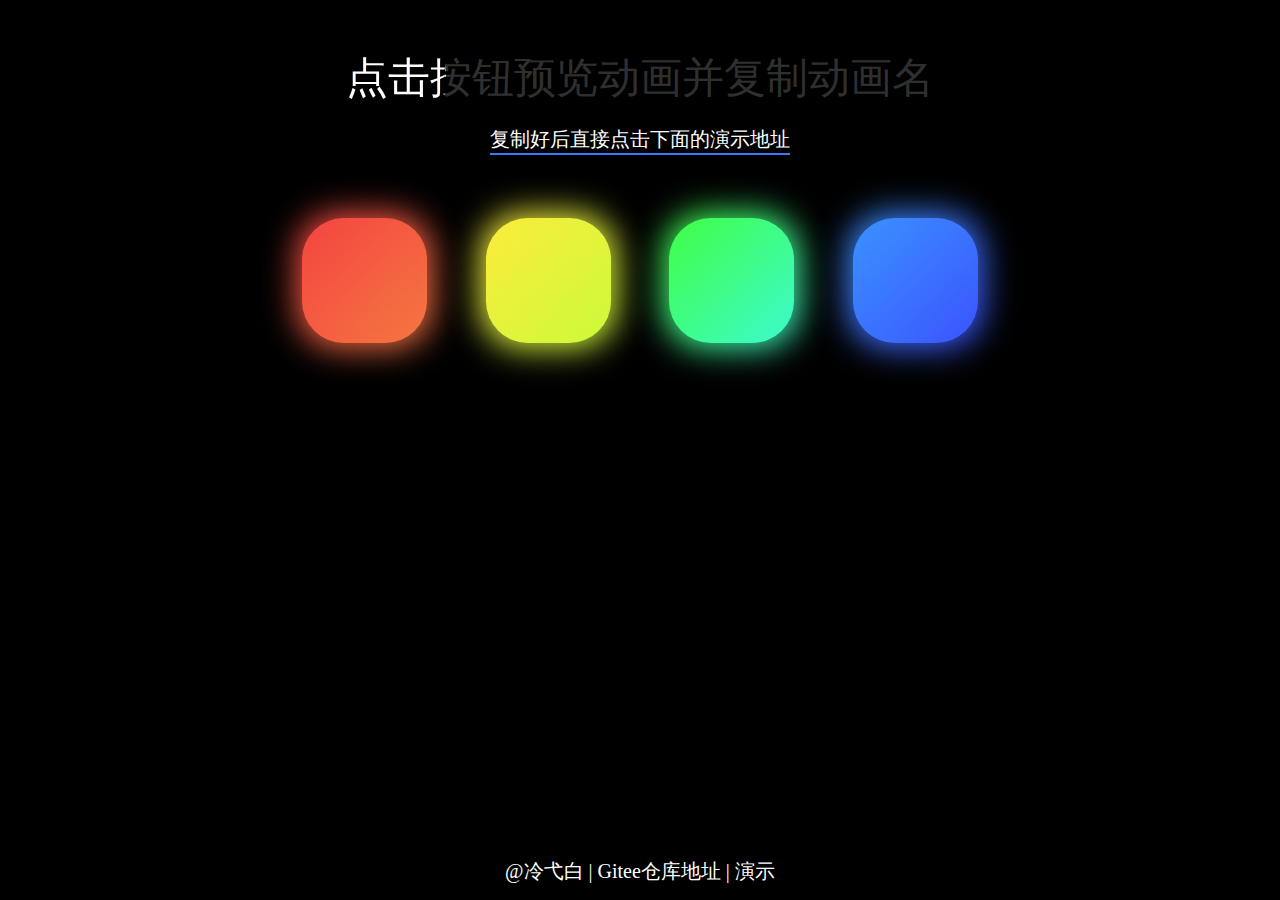
==== index.html @ 64d6c7ed "删除同步运动的按钮，替换为提示" ====
<!DOCTYPE html>
<html lang="en">

<head>
  <meta charset="UTF-8" />
  <meta http-equiv="X-UA-Compatible" content="ie=edge" />
  <meta name="viewport" content="width=device-width, initial-scale=1.0, maximum-scale=10.0" />
  <title>冷弋白的网页</title>
  <link rel="stylesheet" href="./src/css/index.css" />
  <script src="http://lengyibai.gitee.io/scroll-animat/scroll-animat.js"></script>
</head>

<body>
  <div class="success">
    <span>复制成功！</span>
  </div>
  <span class="copy">点击按钮预览动画并复制动画名</span>
  <span class="delay">复制好后直接点击下面的演示地址</span>
  <div class="a">
    <ul class="animats">
    </ul>
    <ul class="boxs">
      <div class="box" style="--i: 0"></div>
      <div class="box" style="--i: 1"></div>
      <div class="box" style="--i: 2"></div>
      <div class="box" style="--i: 3"></div>
    </ul>
  </div>
  <div class="lyb">
    <a href="https://wpa.qq.com/msgrd?v=3&uin=1329670984&site=qq&menu=yes" target="_blank">@冷弋白</a>
    |
    <a href="https://gitee.com/lengyibai/scroll-animat" target="_blank">Gitee仓库地址</a>
    |
    <a href="https://lengyibai.gitee.io/scroll-animat/src/test/" target="_blank">演示</a>
  </div>
  <script src="./src/js/flexible.js"></script>
  <script src="./src/js/index.js"></script>
</body>

</html>
---- src/css/index.css ----
@media screen and (max-width: 1470px) {
  html {
    font-size: 147px;
  }
}
@media screen and (max-width: 1380px) {
  html {
    font-size: 120px;
  }
  li {
    width: 175px !important;
    font-size: 20px !important;
  }
  .box {
    width: 125px !important;
    height: 125px !important;
  }
}

@media screen and (max-width: 992px) {
  html {
    font-size: 99px;
  }
}
@media screen and (max-width: 820px) {
  html {
    font-size: 99px;
  }
  li {
    width: 135px !important;
    font-size: 16px !important;
  }
  .box {
    width: 125px !important;
    height: 125px !important;
  }
}
@media screen and (max-width: 720px) {
  .box {
    width: 60px !important;
    height: 60px !important;
  }
}
@media screen and (min-width: 1470px) {
  html {
    font-size: 147px;
  }
}
* {
  margin: 0;
  padding: 0;
  box-sizing: border-box;
  font-size: 0.091rem /* 14/153.6 */;
}

body {
  width: 1536px;
  min-width: 530px;
  width: 100vw;
  height: 100vh;
  display: flex;
  flex-direction: column;
  align-content: center;
  align-items: center;
  background-color: #000;
  perspective: 1000px;
  overflow: hidden;
}

.success {
  width: 100vw;
  text-align: center;
  background-color: #fff;
  opacity: 0;
  transition: opacity 0.25s linear;
  padding: 0.065rem /* 10/153.6 */ 0;
}

.success > span {
  color: #000;
  font-size: 25px;
}

.copy {
  position: relative;
  color: rgba(255, 255, 255, 0.2);
  font-size: 0.326rem /* 50/153.6 */;
  margin-bottom: 0.163rem /* 25/153.6 */;
}

.copy:after {
  content: '点击按钮预览动画并复制动画名';
  color: transparent;
  position: absolute;
  left: 0;
  top: 0;
  background-color: #fff;
  -webkit-background-clip: text;
  clip-path: circle(100px at 0% 50%);
  -weblit-clip-path: circle(100px at 0% 50%);
  animation: light 5s infinite;
}
@keyframes light {
  0% {
    clip-path: circle(50px at 0% 50%);
    -weblit-clip-path: circle(50px at 0% 50%);
  }
  50% {
    clip-path: circle(50px at 100% 50%);
    -weblit-clip-path: circle(50px at 100% 50%);
  }
  100% {
    clip-path: circle(50px at 0% 50%);
    -weblit-clip-path: circle(100px at 0% 50%);
  }
}
.a {
  display: flex;
  flex: 1;
  flex-direction: column;
  align-items: center;
}
.animats {
  display: flex;
  width: 90%;
  list-style: none;
  flex-wrap: wrap;
  justify-content: center;
  align-items: center;
  margin-bottom: 0.326rem /* 50/153.6 */;
  pointer-events: none;
}

.boxs {
  display: flex;
  flex-direction: row;
  list-style: none;
  justify-content: center;
}

li {
  position: relative;
  min-width: 80px;
  min-height: 14px;
  line-height: 35px;
  width: 1rem /* 110/153.6 */;
  margin: 0.033rem /* 5/153.6 */;
  font-size: 0.124rem /* 19/153.6 */;
  text-align: center;
  border: 1px solid #fff;
  color: #fff;
  transition: all 0.25s 0.1s ease-out;
  user-select: none;
  cursor: pointer;
  pointer-events: auto;
  overflow: hidden;
}
li::after {
  content: '';
  position: absolute;
  width: 35px;
  height: 35px;
  background-color: #fff;
  border-radius: 50%;
  top: 0;
  bottom: 0;
  left: 50%;
  transition: all 0.25s;
  z-index: -1;
  transform: scale(0);
}

li:hover:after {
  transform: scale(7.5);
  transition: all 0.1s;
}

.animats:hover li {
  opacity: 0.25;
}

.animats li:hover {
  color: #000;
  transition: all 0.1s;
  transform: scale(1.2);
  opacity: 1;
}

.animats li:active {
  transition: all 0.1s;
  background-color: white;
  line-height: 0.1628rem /* 25px -> .1628rem */;
}

.box {
  position: relative;
  height: 1.302rem /* 200/153.6 */;
  width: 1.302rem /* 200/153.6 */;
  margin: 0 0.228rem /* 35/153.6 */;
  border-radius: 0.326rem /* 50/153.6 */;
  border: none;
  outline: none;
  background-size: 400%;
  color: #fff;
  font-size: 0.13rem /* 20/153.6 */;
  letter-spacing: 2px;
  text-transform: uppercase;
  cursor: pointer;
  z-index: 1;
  animation: glow 3s linear infinite;
  animation-delay: calc(var(--i) * 0.1s);
  transition: all 0.25s;
}

@keyframes glow {
  0% {
    background-position: 0%;
  }

  100% {
    background-position: 400%;
  }
}
@keyframes on {
  0%,
  100% {
    transform: scale(1);
  }
  35% {
    transform: scale(0.75);
  }
  75% {
    transform: scale(1.25);
  }
}

.box:hover {
  transition: all 0.5s;
  transform: scale(1.25);
}
.box:active {
  transition: all 0.5s;
  transform: rotateZ(180deg) scale(0.75);
}

.box:nth-of-type(1) {
  background-image: linear-gradient(-45deg, #f44141, #f48941, #f44141);
}

.box:nth-of-type(2) {
  background-image: linear-gradient(-45deg, #ffeb3b, #baff3b, #ffeb3b);
}

.box:nth-of-type(3) {
  background-image: linear-gradient(-45deg, #41ff3b, #3bf8ff, #41ff3b);
}

.box:nth-of-type(4) {
  background-image: linear-gradient(-45deg, #3b96ff, #3b3eff, #3b96ff);
}

.box:before {
  content: '';
  position: absolute;
  top: -5px;
  right: -5px;
  bottom: -5px;
  left: -5px;
  border-radius: inherit;
  filter: blur(0.13rem /* 20/153.6 */);
  opacity: 1;
  z-index: -1;
}

.box:nth-of-type(1):before,
.box:nth-of-type(2):before,
.box:nth-of-type(3):before,
.box:nth-of-type(4):before {
  background: inherit;
}

.delay {
  min-width: 0.651rem /* 100/153.6 */;
  text-align: center;
  color: #fff;
  font-size: 20px;
  margin-bottom: 0.163rem /* 25/153.6 */;
  transition: all 0.25s;
  border-bottom: 2px solid #3b79ff;
  user-select: none;
  cursor: pointer;
}

.delay:hover {
  border-color: #f83bff !important;
}

.lyb {
  width: 100vw;
  text-align: center;
  position: absolute;
  bottom: 0;
  color: #fff;
  padding: 15px;
  font-size: 20px;
  transition: all 0.5s;
  overflow: hidden;
}
.lyb > a {
  font-size: inherit;
  color: #fff;
  text-decoration: none;
  transition: all 0.25s;
}
.lyb > a:hover {
  color: #3b96ff;
}
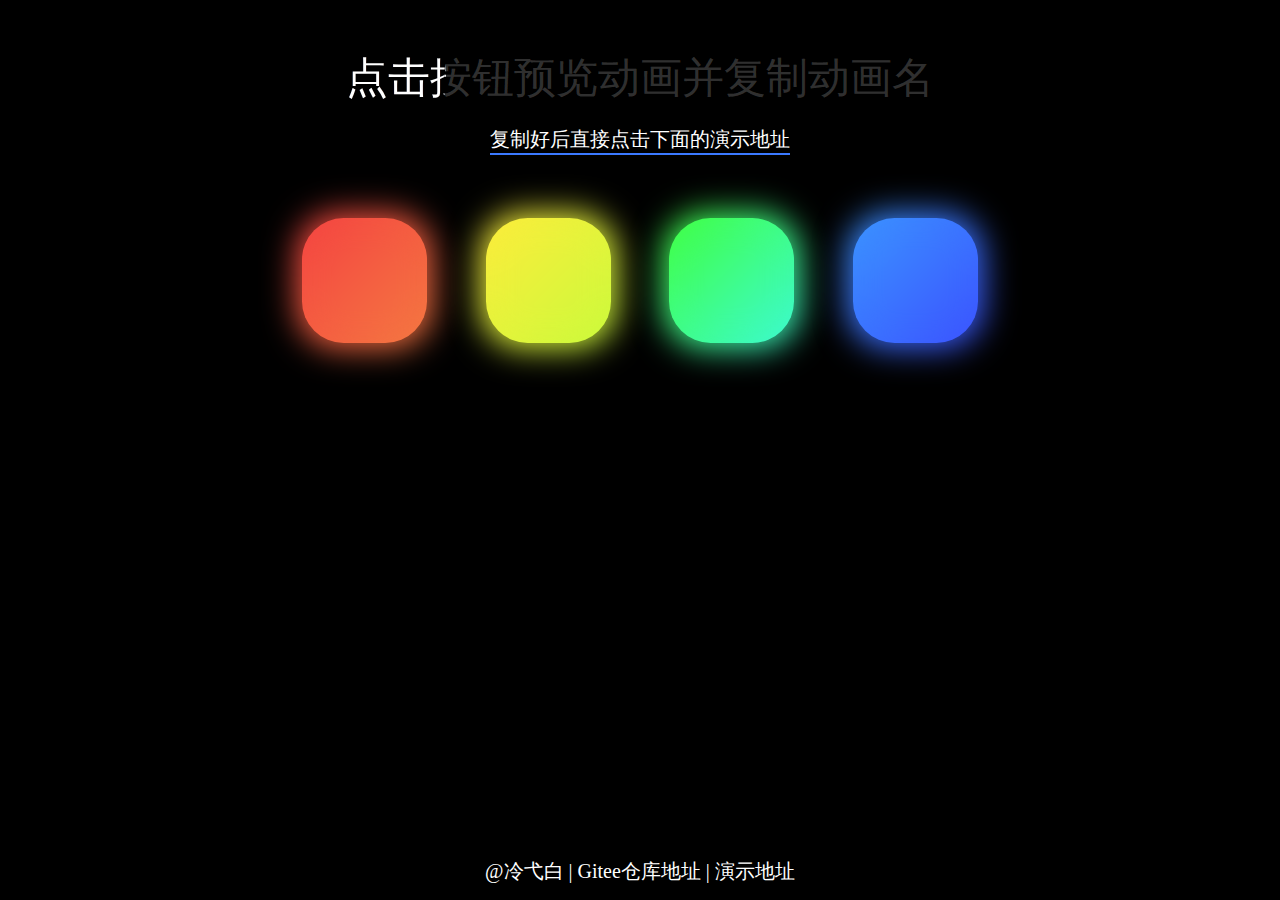
==== commit 8bb918e7: "演示字样更改为演示地址" ====
--- a/index.html
+++ b/index.html
@@ -31,7 +31,7 @@
     |
     <a href="https://gitee.com/lengyibai/scroll-animat" target="_blank">Gitee仓库地址</a>
     |
-    <a href="https://lengyibai.gitee.io/scroll-animat/src/test/" target="_blank">演示</a>
+    <a href="https://lengyibai.gitee.io/scroll-animat/src/test/" target="_blank">演示地址</a>
   </div>
   <script src="./src/js/flexible.js"></script>
   <script src="./src/js/index.js"></script>
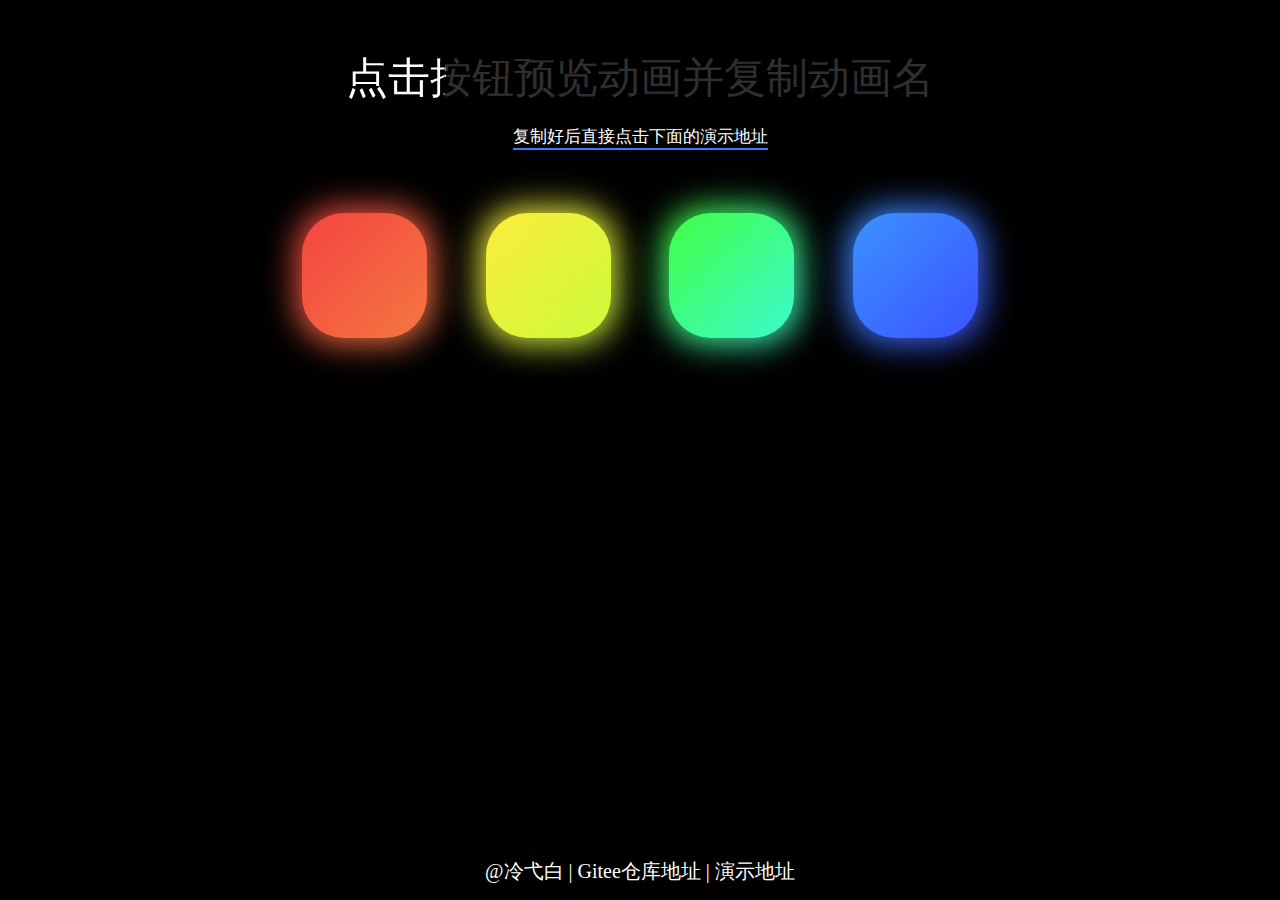
==== commit 609e2550: "animat更正为animate" ====
--- a/index.html
+++ b/index.html
@@ -7,7 +7,7 @@
   <meta name="viewport" content="width=device-width, initial-scale=1.0, maximum-scale=10.0" />
   <title>冷弋白的网页</title>
   <link rel="stylesheet" href="./src/css/index.css" />
-  <script src="http://lengyibai.gitee.io/scroll-animat/scroll-animat.js"></script>
+  <script src="http://lengyibai.gitee.io/scroll-animate/scroll-animate.js"></script>
 </head>
 
 <body>
@@ -29,9 +29,9 @@
   <div class="lyb">
     <a href="https://wpa.qq.com/msgrd?v=3&uin=1329670984&site=qq&menu=yes" target="_blank">@冷弋白</a>
     |
-    <a href="https://gitee.com/lengyibai/scroll-animat" target="_blank">Gitee仓库地址</a>
+    <a href="https://gitee.com/lengyibai/scroll-animate" target="_blank">Gitee仓库地址</a>
     |
-    <a href="https://lengyibai.gitee.io/scroll-animat/src/test/" target="_blank">演示地址</a>
+    <a href="https://lengyibai.gitee.io/scroll-animate/src/test/" target="_blank">演示地址</a>
   </div>
   <script src="./src/js/flexible.js"></script>
   <script src="./src/js/index.js"></script>
--- a/src/css/index.css
+++ b/src/css/index.css
@@ -3,14 +3,17 @@
     font-size: 147px;
   }
 }
+
 @media screen and (max-width: 1380px) {
   html {
     font-size: 120px;
   }
+
   li {
     width: 175px !important;
     font-size: 20px !important;
   }
+
   .box {
     width: 125px !important;
     height: 125px !important;
@@ -22,39 +25,47 @@
     font-size: 99px;
   }
 }
+
 @media screen and (max-width: 820px) {
   html {
     font-size: 99px;
   }
+
   li {
     width: 135px !important;
     font-size: 16px !important;
   }
+
   .box {
     width: 125px !important;
     height: 125px !important;
   }
 }
+
 @media screen and (max-width: 720px) {
   .box {
     width: 60px !important;
     height: 60px !important;
   }
 }
+
 @media screen and (min-width: 1470px) {
   html {
     font-size: 147px;
   }
 }
+
 * {
   margin: 0;
   padding: 0;
   box-sizing: border-box;
-  font-size: 0.091rem /* 14/153.6 */;
+  font-size: 0.091rem
+    /* 14/153.6 */
+  ;
 }
 
 body {
-  width: 1536px;
+  width: 100vw;
   min-width: 530px;
   width: 100vw;
   height: 100vh;
@@ -68,15 +79,17 @@
 }
 
 .success {
-  width: 100vw;
+  width: 100%;
   text-align: center;
   background-color: #fff;
   opacity: 0;
   transition: opacity 0.25s linear;
-  padding: 0.065rem /* 10/153.6 */ 0;
-}
-
-.success > span {
+  padding: 0.065rem
+    /* 10/153.6 */
+    0;
+}
+
+.success>span {
   color: #000;
   font-size: 25px;
 }
@@ -84,8 +97,12 @@
 .copy {
   position: relative;
   color: rgba(255, 255, 255, 0.2);
-  font-size: 0.326rem /* 50/153.6 */;
-  margin-bottom: 0.163rem /* 25/153.6 */;
+  font-size: 0.326rem
+    /* 50/153.6 */
+  ;
+  margin-bottom: 0.163rem
+    /* 25/153.6 */
+  ;
 }
 
 .copy:after {
@@ -100,26 +117,31 @@
   -weblit-clip-path: circle(100px at 0% 50%);
   animation: light 5s infinite;
 }
+
 @keyframes light {
   0% {
     clip-path: circle(50px at 0% 50%);
     -weblit-clip-path: circle(50px at 0% 50%);
   }
+
   50% {
     clip-path: circle(50px at 100% 50%);
     -weblit-clip-path: circle(50px at 100% 50%);
   }
+
   100% {
     clip-path: circle(50px at 0% 50%);
     -weblit-clip-path: circle(100px at 0% 50%);
   }
 }
+
 .a {
   display: flex;
   flex: 1;
   flex-direction: column;
   align-items: center;
 }
+
 .animats {
   display: flex;
   width: 90%;
@@ -127,7 +149,9 @@
   flex-wrap: wrap;
   justify-content: center;
   align-items: center;
-  margin-bottom: 0.326rem /* 50/153.6 */;
+  margin-bottom: 0.326rem
+    /* 50/153.6 */
+  ;
   pointer-events: none;
 }
 
@@ -143,9 +167,15 @@
   min-width: 80px;
   min-height: 14px;
   line-height: 35px;
-  width: 1rem /* 110/153.6 */;
-  margin: 0.033rem /* 5/153.6 */;
-  font-size: 0.124rem /* 19/153.6 */;
+  width: 1rem
+    /* 110/153.6 */
+  ;
+  margin: 0.033rem
+    /* 5/153.6 */
+  ;
+  font-size: 0.124rem
+    /* 19/153.6 */
+  ;
   text-align: center;
   border: 1px solid #fff;
   color: #fff;
@@ -155,6 +185,7 @@
   pointer-events: auto;
   overflow: hidden;
 }
+
 li::after {
   content: '';
   position: absolute;
@@ -189,20 +220,32 @@
 .animats li:active {
   transition: all 0.1s;
   background-color: white;
-  line-height: 0.1628rem /* 25px -> .1628rem */;
+  line-height: 0.1628rem
+    /* 25px -> .1628rem */
+  ;
 }
 
 .box {
   position: relative;
-  height: 1.302rem /* 200/153.6 */;
-  width: 1.302rem /* 200/153.6 */;
-  margin: 0 0.228rem /* 35/153.6 */;
-  border-radius: 0.326rem /* 50/153.6 */;
+  height: 1.302rem
+    /* 200/153.6 */
+  ;
+  width: 1.302rem
+    /* 200/153.6 */
+  ;
+  margin: 0 0.228rem
+    /* 35/153.6 */
+  ;
+  border-radius: 0.326rem
+    /* 50/153.6 */
+  ;
   border: none;
   outline: none;
   background-size: 400%;
   color: #fff;
-  font-size: 0.13rem /* 20/153.6 */;
+  font-size: 0.13rem
+    /* 20/153.6 */
+  ;
   letter-spacing: 2px;
   text-transform: uppercase;
   cursor: pointer;
@@ -221,14 +264,18 @@
     background-position: 400%;
   }
 }
+
 @keyframes on {
+
   0%,
   100% {
     transform: scale(1);
   }
+
   35% {
     transform: scale(0.75);
   }
+
   75% {
     transform: scale(1.25);
   }
@@ -238,6 +285,7 @@
   transition: all 0.5s;
   transform: scale(1.25);
 }
+
 .box:active {
   transition: all 0.5s;
   transform: rotateZ(180deg) scale(0.75);
@@ -267,7 +315,9 @@
   bottom: -5px;
   left: -5px;
   border-radius: inherit;
-  filter: blur(0.13rem /* 20/153.6 */);
+  filter: blur(0.13rem
+      /* 20/153.6 */
+    );
   opacity: 1;
   z-index: -1;
 }
@@ -280,11 +330,16 @@
 }
 
 .delay {
-  min-width: 0.651rem /* 100/153.6 */;
+  min-width: 0.651rem
+    /* 100/153.6 */
+  ;
   text-align: center;
   color: #fff;
-  font-size: 20px;
-  margin-bottom: 0.163rem /* 25/153.6 */;
+  font-size: 0.130rem;
+  /* 20/153.6 */
+  margin-bottom: 0.163rem
+    /* 25/153.6 */
+  ;
   transition: all 0.25s;
   border-bottom: 2px solid #3b79ff;
   user-select: none;
@@ -306,12 +361,14 @@
   transition: all 0.5s;
   overflow: hidden;
 }
-.lyb > a {
+
+.lyb>a {
   font-size: inherit;
   color: #fff;
   text-decoration: none;
   transition: all 0.25s;
 }
-.lyb > a:hover {
+
+.lyb>a:hover {
   color: #3b96ff;
-}
+}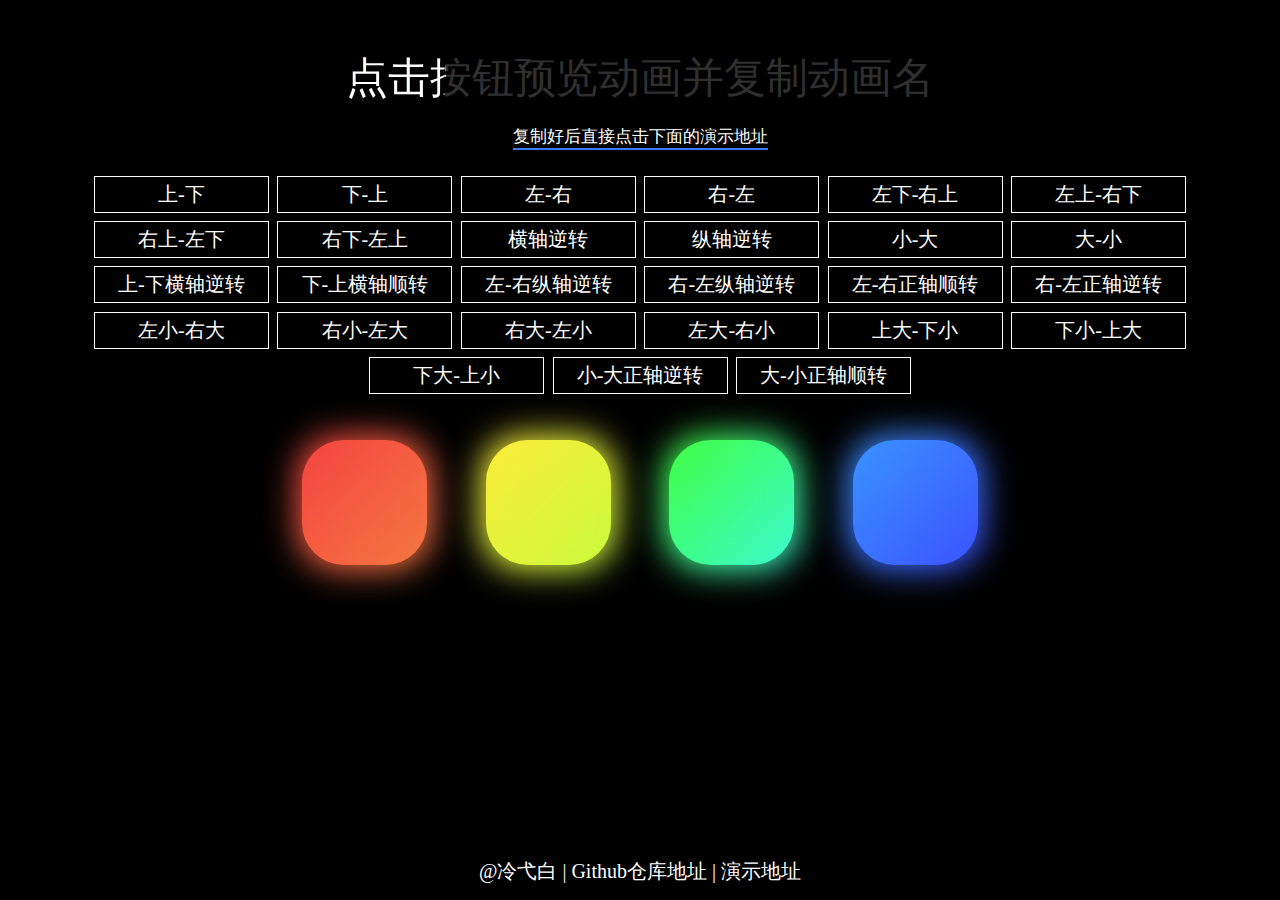
==== commit 97fe9343: "" ====
--- a/index.html
+++ b/index.html
@@ -1,40 +1,38 @@
-<!DOCTYPE html>
-<html lang="en">
-
-<head>
-  <meta charset="UTF-8" />
-  <meta http-equiv="X-UA-Compatible" content="ie=edge" />
-  <meta name="viewport" content="width=device-width, initial-scale=1.0, maximum-scale=10.0" />
-  <title>冷弋白的网页</title>
-  <link rel="stylesheet" href="./src/css/index.css" />
-  <script src="http://lengyibai.gitee.io/scroll-animate/scroll-animate.js"></script>
-</head>
-
-<body>
-  <div class="success">
-    <span>复制成功！</span>
-  </div>
-  <span class="copy">点击按钮预览动画并复制动画名</span>
-  <span class="delay">复制好后直接点击下面的演示地址</span>
-  <div class="a">
-    <ul class="animats">
-    </ul>
-    <ul class="boxs">
-      <div class="box" style="--i: 0"></div>
-      <div class="box" style="--i: 1"></div>
-      <div class="box" style="--i: 2"></div>
-      <div class="box" style="--i: 3"></div>
-    </ul>
-  </div>
-  <div class="lyb">
-    <a href="https://wpa.qq.com/msgrd?v=3&uin=1329670984&site=qq&menu=yes" target="_blank">@冷弋白</a>
-    |
-    <a href="https://gitee.com/lengyibai/scroll-animate" target="_blank">Gitee仓库地址</a>
-    |
-    <a href="https://lengyibai.gitee.io/scroll-animate/src/test/" target="_blank">演示地址</a>
-  </div>
-  <script src="./src/js/flexible.js"></script>
-  <script src="./src/js/index.js"></script>
-</body>
-
+<!DOCTYPE html>
+<html lang="en">
+
+<head>
+  <meta charset="UTF-8" />
+  <meta http-equiv="X-UA-Compatible" content="ie=edge" />
+  <meta name="viewport" content="width=device-width, initial-scale=1.0, maximum-scale=10.0" />
+  <title>冷弋白的网页</title>
+  <link rel="stylesheet" href="./index.css" />
+</head>
+
+<body>
+  <div class="success">
+    <span>复制成功！</span>
+  </div>
+  <span class="copy">点击按钮预览动画并复制动画名</span>
+  <span class="delay">复制好后直接点击下面的演示地址</span>
+  <div class="a">
+    <ul class="animats"></ul>
+    <ul class="boxs">
+      <div class="box" style="--i: 0"></div>
+      <div class="box" style="--i: 1"></div>
+      <div class="box" style="--i: 2"></div>
+      <div class="box" style="--i: 3"></div>
+    </ul>
+  </div>
+  <div class="lyb">
+    <a href="https://github.com/lengyibai" target="_blank">@冷弋白</a>
+    |
+    <a href="https://github.com/lengyibai/vue2-light-weight-comps" target="_blank">Github仓库地址</a>
+    |
+    <a href="http://lengyibai.gitee.io/vue2-light-weight-comps?i=滚动入场动画" target="_blank">演示地址</a>
+  </div>
+  <script src="./flexible.js"></script>
+  <script src="./index.js"></script>
+</body>
+
 </html>--- a/index.css
+++ b/index.css
@@ -0,0 +1,374 @@
+@media screen and (max-width: 1470px) {
+  html {
+    font-size: 147px;
+  }
+}
+
+@media screen and (max-width: 1380px) {
+  html {
+    font-size: 120px;
+  }
+
+  li {
+    width: 175px !important;
+    font-size: 20px !important;
+  }
+
+  .box {
+    width: 125px !important;
+    height: 125px !important;
+  }
+}
+
+@media screen and (max-width: 992px) {
+  html {
+    font-size: 99px;
+  }
+}
+
+@media screen and (max-width: 820px) {
+  html {
+    font-size: 99px;
+  }
+
+  li {
+    width: 135px !important;
+    font-size: 16px !important;
+  }
+
+  .box {
+    width: 125px !important;
+    height: 125px !important;
+  }
+}
+
+@media screen and (max-width: 720px) {
+  .box {
+    width: 60px !important;
+    height: 60px !important;
+  }
+}
+
+@media screen and (min-width: 1470px) {
+  html {
+    font-size: 147px;
+  }
+}
+
+* {
+  margin: 0;
+  padding: 0;
+  box-sizing: border-box;
+  font-size: 0.091rem
+    /* 14/153.6 */
+  ;
+}
+
+body {
+  width: 100vw;
+  min-width: 530px;
+  width: 100vw;
+  height: 100vh;
+  display: flex;
+  flex-direction: column;
+  align-content: center;
+  align-items: center;
+  background-color: #000;
+  perspective: 1000px;
+  overflow: hidden;
+}
+
+.success {
+  width: 100%;
+  text-align: center;
+  background-color: #fff;
+  opacity: 0;
+  transition: opacity 0.25s linear;
+  padding: 0.065rem
+    /* 10/153.6 */
+    0;
+}
+
+.success>span {
+  color: #000;
+  font-size: 25px;
+}
+
+.copy {
+  position: relative;
+  color: rgba(255, 255, 255, 0.2);
+  font-size: 0.326rem
+    /* 50/153.6 */
+  ;
+  margin-bottom: 0.163rem
+    /* 25/153.6 */
+  ;
+}
+
+.copy:after {
+  content: '点击按钮预览动画并复制动画名';
+  color: transparent;
+  position: absolute;
+  left: 0;
+  top: 0;
+  background-color: #fff;
+  -webkit-background-clip: text;
+  clip-path: circle(100px at 0% 50%);
+  -weblit-clip-path: circle(100px at 0% 50%);
+  animation: light 5s infinite;
+}
+
+@keyframes light {
+  0% {
+    clip-path: circle(50px at 0% 50%);
+    -weblit-clip-path: circle(50px at 0% 50%);
+  }
+
+  50% {
+    clip-path: circle(50px at 100% 50%);
+    -weblit-clip-path: circle(50px at 100% 50%);
+  }
+
+  100% {
+    clip-path: circle(50px at 0% 50%);
+    -weblit-clip-path: circle(100px at 0% 50%);
+  }
+}
+
+.a {
+  display: flex;
+  flex: 1;
+  flex-direction: column;
+  align-items: center;
+}
+
+.animats {
+  display: flex;
+  width: 90%;
+  list-style: none;
+  flex-wrap: wrap;
+  justify-content: center;
+  align-items: center;
+  margin-bottom: 0.326rem
+    /* 50/153.6 */
+  ;
+  pointer-events: none;
+}
+
+.boxs {
+  display: flex;
+  flex-direction: row;
+  list-style: none;
+  justify-content: center;
+}
+
+li {
+  position: relative;
+  min-width: 80px;
+  min-height: 14px;
+  line-height: 35px;
+  width: 1rem
+    /* 110/153.6 */
+  ;
+  margin: 0.033rem
+    /* 5/153.6 */
+  ;
+  font-size: 0.124rem
+    /* 19/153.6 */
+  ;
+  text-align: center;
+  border: 1px solid #fff;
+  color: #fff;
+  transition: all 0.25s 0.1s ease-out;
+  user-select: none;
+  cursor: pointer;
+  pointer-events: auto;
+  overflow: hidden;
+}
+
+li::after {
+  content: '';
+  position: absolute;
+  width: 35px;
+  height: 35px;
+  background-color: #fff;
+  border-radius: 50%;
+  top: 0;
+  bottom: 0;
+  left: 50%;
+  transition: all 0.25s;
+  z-index: -1;
+  transform: scale(0);
+}
+
+li:hover:after {
+  transform: scale(7.5);
+  transition: all 0.1s;
+}
+
+.animats:hover li {
+  opacity: 0.25;
+}
+
+.animats li:hover {
+  color: #000;
+  transition: all 0.1s;
+  transform: scale(1.2);
+  opacity: 1;
+}
+
+.animats li:active {
+  transition: all 0.1s;
+  background-color: white;
+  line-height: 0.1628rem
+    /* 25px -> .1628rem */
+  ;
+}
+
+.box {
+  position: relative;
+  height: 1.302rem
+    /* 200/153.6 */
+  ;
+  width: 1.302rem
+    /* 200/153.6 */
+  ;
+  margin: 0 0.228rem
+    /* 35/153.6 */
+  ;
+  border-radius: 0.326rem
+    /* 50/153.6 */
+  ;
+  border: none;
+  outline: none;
+  background-size: 400%;
+  color: #fff;
+  font-size: 0.13rem
+    /* 20/153.6 */
+  ;
+  letter-spacing: 2px;
+  text-transform: uppercase;
+  cursor: pointer;
+  z-index: 1;
+  animation: glow 3s linear infinite;
+  animation-delay: calc(var(--i) * 0.1s);
+  transition: all 0.25s;
+}
+
+@keyframes glow {
+  0% {
+    background-position: 0%;
+  }
+
+  100% {
+    background-position: 400%;
+  }
+}
+
+@keyframes on {
+
+  0%,
+  100% {
+    transform: scale(1);
+  }
+
+  35% {
+    transform: scale(0.75);
+  }
+
+  75% {
+    transform: scale(1.25);
+  }
+}
+
+.box:hover {
+  transition: all 0.5s;
+  transform: scale(1.25);
+}
+
+.box:active {
+  transition: all 0.5s;
+  transform: rotateZ(180deg) scale(0.75);
+}
+
+.box:nth-of-type(1) {
+  background-image: linear-gradient(-45deg, #f44141, #f48941, #f44141);
+}
+
+.box:nth-of-type(2) {
+  background-image: linear-gradient(-45deg, #ffeb3b, #baff3b, #ffeb3b);
+}
+
+.box:nth-of-type(3) {
+  background-image: linear-gradient(-45deg, #41ff3b, #3bf8ff, #41ff3b);
+}
+
+.box:nth-of-type(4) {
+  background-image: linear-gradient(-45deg, #3b96ff, #3b3eff, #3b96ff);
+}
+
+.box:before {
+  content: '';
+  position: absolute;
+  top: -5px;
+  right: -5px;
+  bottom: -5px;
+  left: -5px;
+  border-radius: inherit;
+  filter: blur(0.13rem
+      /* 20/153.6 */
+    );
+  opacity: 1;
+  z-index: -1;
+}
+
+.box:nth-of-type(1):before,
+.box:nth-of-type(2):before,
+.box:nth-of-type(3):before,
+.box:nth-of-type(4):before {
+  background: inherit;
+}
+
+.delay {
+  min-width: 0.651rem
+    /* 100/153.6 */
+  ;
+  text-align: center;
+  color: #fff;
+  font-size: 0.130rem;
+  /* 20/153.6 */
+  margin-bottom: 0.163rem
+    /* 25/153.6 */
+  ;
+  transition: all 0.25s;
+  border-bottom: 2px solid #3b79ff;
+  user-select: none;
+  cursor: pointer;
+}
+
+.delay:hover {
+  border-color: #f83bff !important;
+}
+
+.lyb {
+  width: 100vw;
+  text-align: center;
+  position: absolute;
+  bottom: 0;
+  color: #fff;
+  padding: 15px;
+  font-size: 20px;
+  transition: all 0.5s;
+  overflow: hidden;
+}
+
+.lyb>a {
+  font-size: inherit;
+  color: #fff;
+  text-decoration: none;
+  transition: all 0.25s;
+}
+
+.lyb>a:hover {
+  color: #3b96ff;
+}